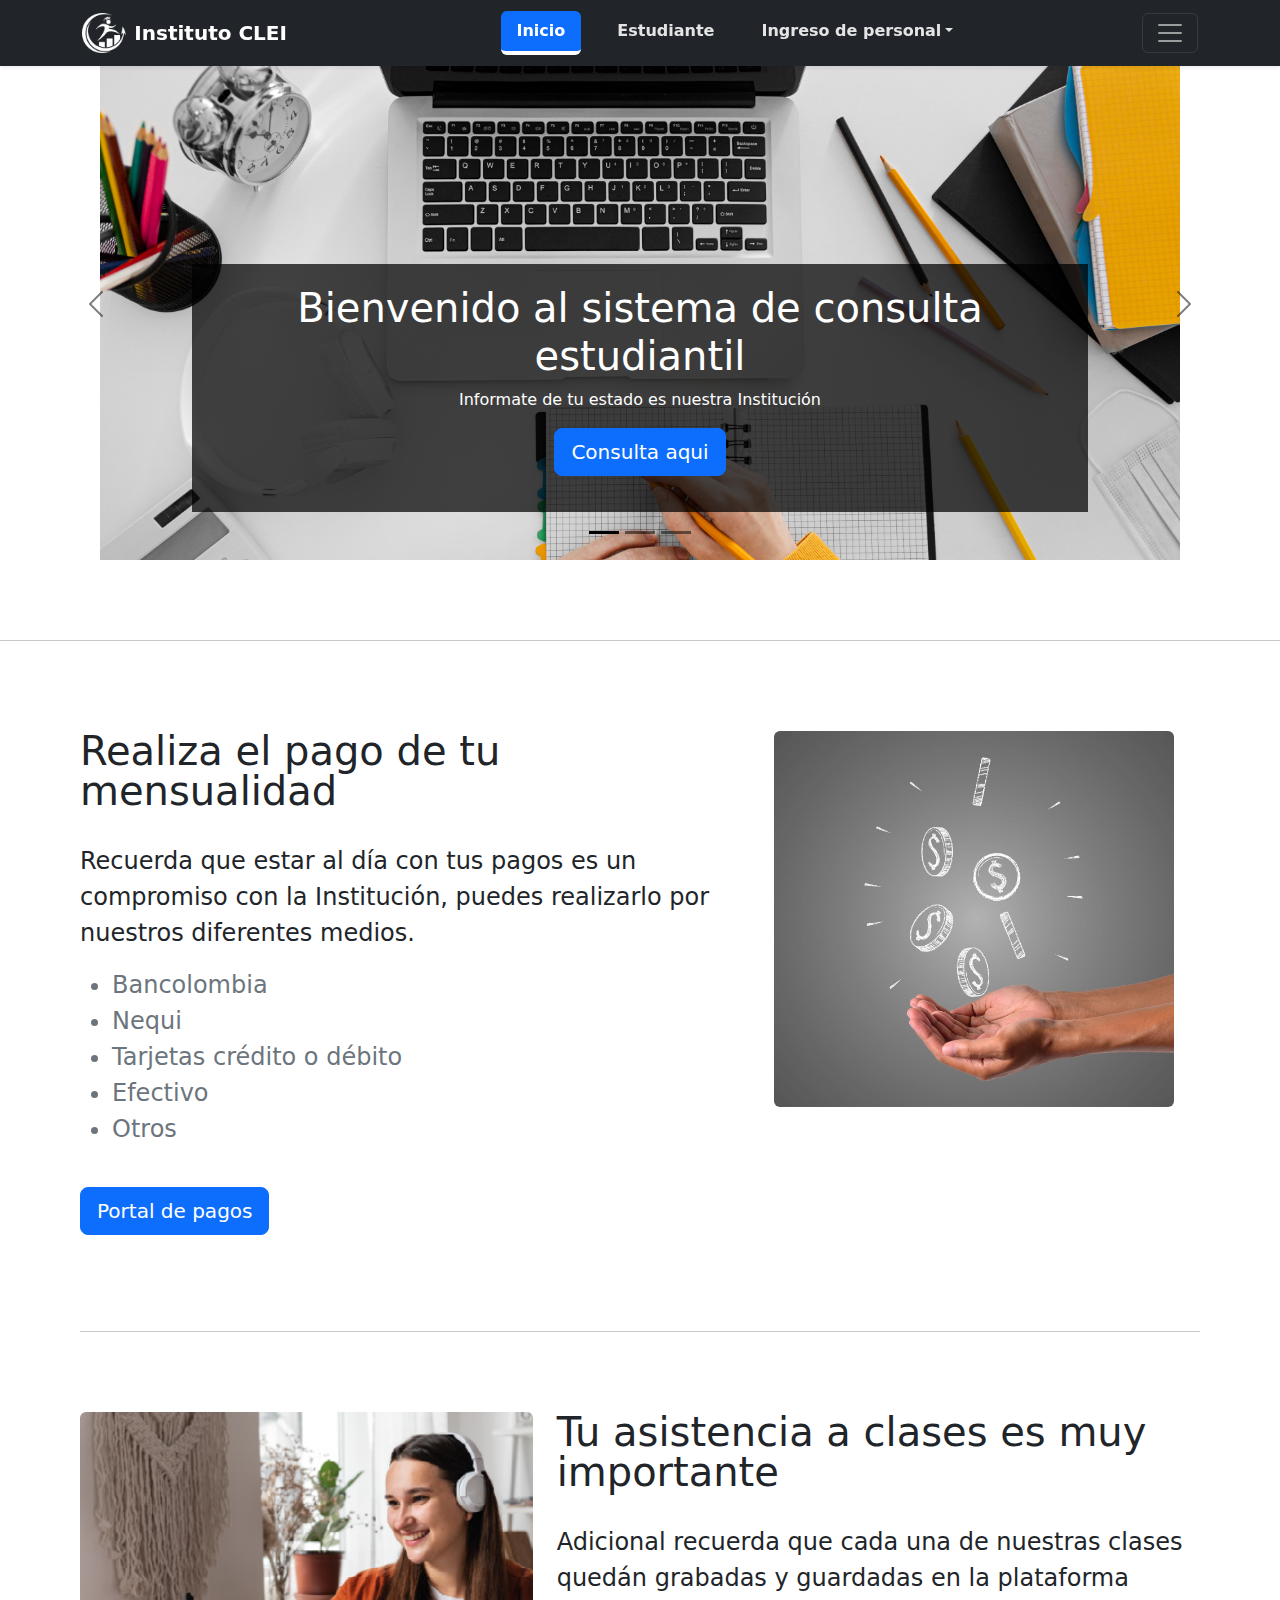
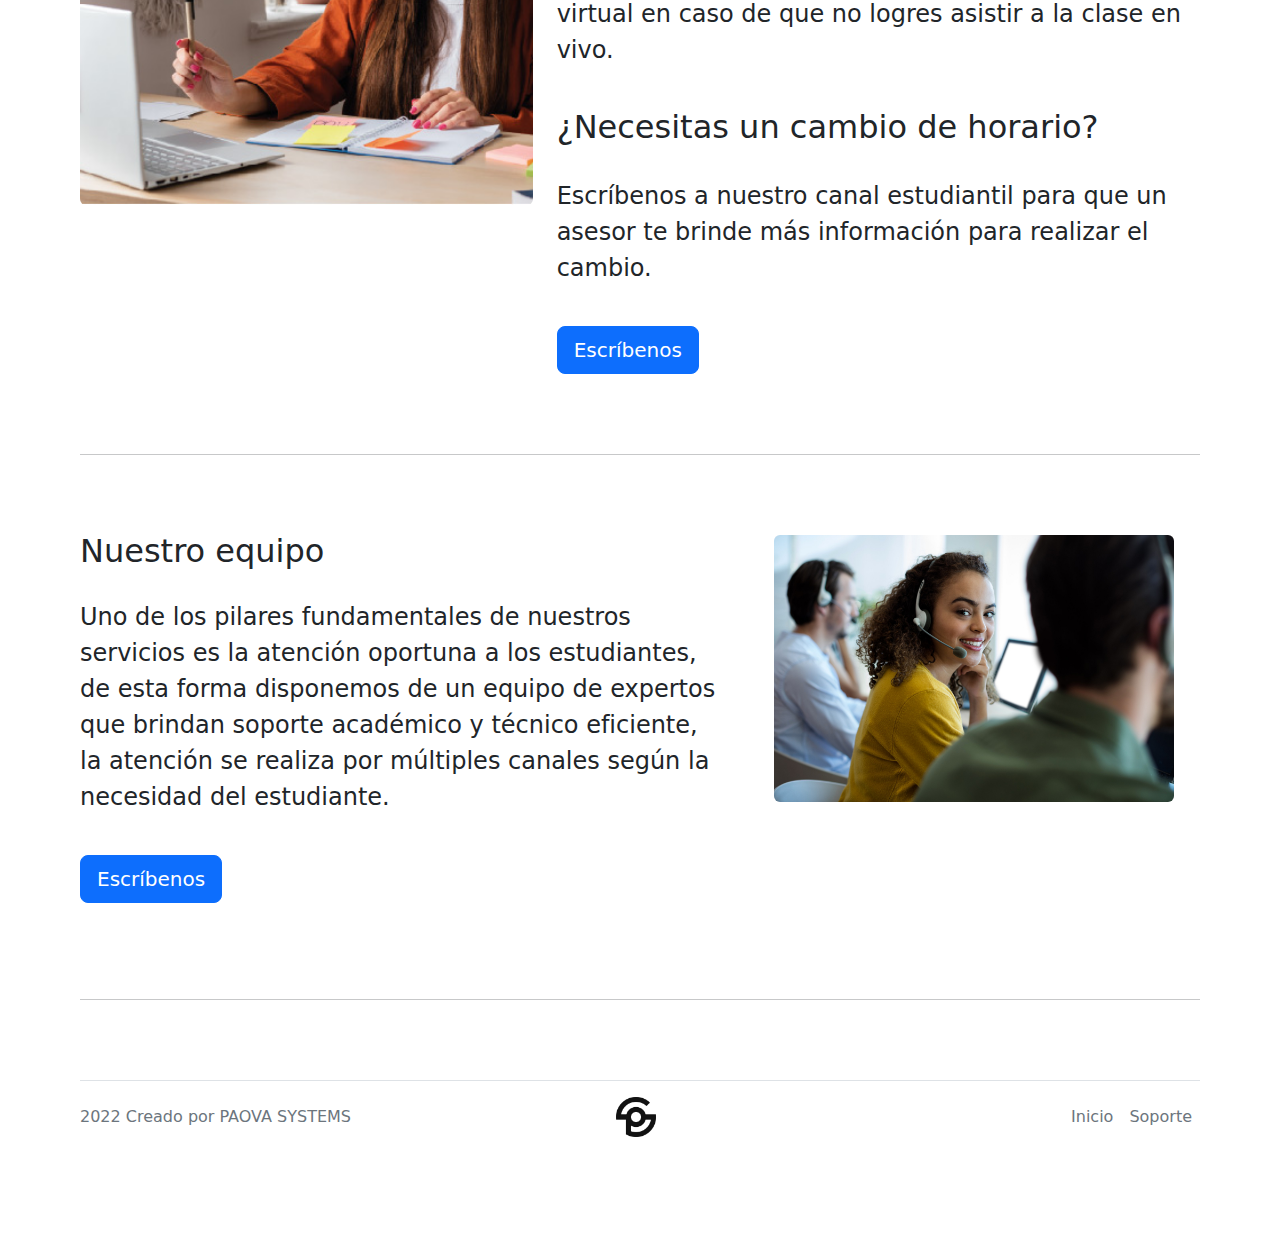
==== index.html @ 377b8113 "Hasta este punto el proyecto ya tiene todos los front-end, y la consulta" ====
<!DOCTYPE html>
<html lang="es" class="h-100 ">
<head>
  <meta charset="UTF-8">

  <meta http-equiv="X-UA-Compatible" content="IE=edge">
  <meta name="viewport" content="width=device-width, initial-scale=1.0">

  <title>Inicio</title>

  <!-- Esto es bootstrap -->
  <link rel="stylesheet" href="plugins/bootstrap/css/bootstrap.min.css">
  <script src="plugins/bootstrap/js/bootstrap.bundle.js"></script>

  <!-- Este es mi estilo -->
  <link rel="stylesheet" href="paginas/styles/mainstyles.css">

</head>

<body>

  <!-- MENÚ -->
  <header>

    <!-- Narvar desplegable al dar click y contenido-->
    <div id="navbarHeader" class="collapse bg-dark">
      <div class="container">
        <div class="row">
          <div class="col-sm-8 col-md-7 py-4">
            <h4 class="text-white">Acercar de nosotros</h4>
            <p class="text-muted">Somos una institución que facilita soluciones educativas tanto para personas como para colegios y otras instituciones; nos enfocamos en facilitar procesos educativos y brindar cursos de preparación especializados.</p>
          </div>
          <div class="col-sm-4 offset-md-1 py-4">
            <h4 class="text-white">Contactanos</h4>
            <ul class="list-unstyled">
              <li><a href="#" class="text-white">WhatsApp</a></li>
              <li><a href="#" class="text-white">Vísitanos en Facebook</a></li>
              <li><a href="#" class="text-white">Correo</a></li>
            </ul>
          </div>
        </div>
      </div>
    </div> 

    <!-- Narvar botones de los modulos de inicio, estidiante e ingreso a personal -->
    <div class="navbar fixed-top navbar-dark bg-dark shadow-sm">
      <div class="container">
        <!-- logo en el narvar -->
        <a href="index.html" class="navbar-brand d-flex align-items-center">
          <img src="media/logo/logoinstitutoclei.png"  class="me-2" wsidth="40" height="40">
          <strong>Instituto CLEI</strong>
        </a>
        <nav class="fw-bold nav nav-masthead nav-pills nav-fill justify-content-center float-md-end">
          <ul class="nav nav-pills">
            <!-- Boton de inicio -->
            <a class="nav-link active" aria-current="page"  style="margin-left: 20px"  href="index.html">Inicio</a>
            <!-- Boton de Estudiante -->
            <a class="nav-link" style="margin-left: 20px" href="paginas/consultaestudiante.html">Estudiante</a>
            <!-- desplegable de ingreso "Empleado" o "Administrador" -->
            <li class="nav-item dropdown">
              <a class="nav-link dropdown-toggle" data-bs-toggle="dropdown"  style="margin-left: 10px" href="#" role="button" aria-expanded="false">Ingreso de personal</a>
              <ul class="dropdown-menu">
                <li ><a class="dropdown-item" href="paginas/empleado.html">Empleado</a></li>
                <li><a class="dropdown-item" href="paginas/administrador.html">Administrador</a></li>
              </ul>
            </li> 
          </ul>
        </nav>
        <button class="navbar-toggler " type="button" data-bs-toggle="collapse" data-bs-target="#navbarHeader" aria-controls="navbarHeader" aria-expanded="false" aria-label="Toggle navigation">
          <span class="navbar-toggler-icon"></span>
        </button>
      </div>      
    </div>
  </header>

  <!--CONTENIDO DE LA PÁGINA PRINCIPAL "INICIO"" -->
  <main>

    <!-- Carousel de imagenes -->
    <div id="carouselExampleDark" class="carousel carousel-dark slide"   data-bs-touch="false">
      <!-- Indicadores de en cual diapositiva estoy -->
      <div class="carousel-indicators">
        <button type="button" data-bs-target="#carouselExampleDark" data-bs-slide-to="0" class="active" aria-current="true" aria-label="Slide 1"></button>
        <button type="button" data-bs-target="#carouselExampleDark" data-bs-slide-to="1" aria-label="Slide 2"></button>
        <button type="button" data-bs-target="#carouselExampleDark" data-bs-slide-to="2" aria-label="Slide 3"></button>
      </div>
      <!-- Contenido y dipositivas-->
      <div class="carousel-inner">
        <!-- Se define la diapositiva que aparece al iniciar "Consulta de esudiante" -->
        <div class="carousel-item active" >
          <img src="media/imagenes/diapositiva1.jpg" class="d-block w-100" alt="diapositiva1" style="padding: 0px 100px ;">
          <div class="container">
            <div class="text-white carousel-caption text-start;">
              <h1 >Bienvenido al sistema de consulta estudiantil</h1>
              <p>Informate de tu estado es nuestra Institución</p>
              <p ><a class="btn btn-lg btn-primary" href="paginas/consultaestudiante.html">Consulta aqui</a></p>
            </div>
          </div>
        </div>
        <!-- Contenido diapositiva 2 "Más información de la Institución" -->
        <div class="carousel-item">
          <img src="media/imagenes/diapositiva2.jpg" class="d-block w-100" alt="diapositiva2" style="padding: 0px 100px ;">
          <div class="container">
            <div class="text-white carousel-caption text-start text-center" style="padding: 40px;">
              <h1>Insitituto CLEI</h1>
              <p>Somos una institución que facilita soluciones educativas tanto para personas como para colegios y otras instituciones; nos enfocamos en facilitar procesos educativos y brindar cursos de preparación especializados.</p>
              <p><a class="btn btn-lg btn-primary" href="https://institutoclei.com/">Visita nuestar página Web</a></p>
            </div>
          </div>
        </div>
        <!-- Contenido diapositiva 3 "Asesor" -->
        <div class="carousel-item">
          <img src="media/imagenes/diapositiva3.jpg" class="d-block w-100" alt="diapositiva3" style="padding: 0px 100px ;"  >
          <div class="text-white carousel-caption d-none d-md-block">
            <h1>Asesores expertos</h1>
            <p>Contactanos si tienes dudas o inquietudes</p>          
            <p><a class="btn btn-lg btn-primary" href="#">Contactanos</a></p>
          </div>
        </div>
      </div>

      <!-- Boton a la anterior diapositiva y con tooltip-->
      <button class="carousel-control-prev" type="button" data-bs-target="#carouselExampleDark" data-bs-slide="prev" data-toggle="tooltip" title="Anterior">   
        <span class="carousel-control-prev-icon" aria-hidden="true"></span>
        <span class="visually-hidden">Anterior</span>   
      </button>
      <!-- Boton a la siguiente diapositiva y con tooltip-->
      <button class="carousel-control-next" type="button" data-bs-target="#carouselExampleDark" data-bs-slide="next" data-toggle="tooltip" title="Siguiente">
        <span class="carousel-control-next-icon" aria-hidden="true"></span>
        <span class="visually-hidden">Siguiente</span>
      </button>
    </div>

    <!-- Linea de separación de contenido visible con estilo -->
    <hr class="featurette-divider">
  
    <!-- CONTENIDO COMERCIAL -->
    <!-- Centra el contenido de la página -->
    <div class="container-fluid marketing" style="padding: 10px 80px  10px 80px">  
    
      <!-- Primer bloque de información "Portal de pagos"  -->
      <div class="row featurette">
        
        <div class="col-md-7 order-md-1">
          <h1 class="featurette-heading fw-normal lh-1"> Realiza el pago de tu mensualidad</h1><br>
          <p class="lead fs-4">Recuerda que estar al día con tus pagos es un compromiso con la Institución, puedes realizarlo por nuestros diferentes medios.</p>
          <ul class="text-muted fs-4" >
            <li>Bancolombia</li>
            <li>Nequi</li>
            <li>Tarjetas crédito o débito</li>
            <li>Efectivo</li>
            <li>Otros</li>
          </ul>
          <br>
          <a type="button" class="btn btn-primary  btn-lg" href="https://institutoclei.com/pagos">Portal de pagos</a></p>
        </div>
        <!-- Imagen que completa el bloque de información 1 -->
        <div class="col-md-5 order-md-1">
          <img src="media/imagenes/portaldepagos1.jpg" class="rounded mx-auto d-block bd-placeholder-img bd-placeholder-img-lg featurette-image img-fluid mx-auto" width="400" height="400" role="img"  alt="Asesores">
        </div>
      </div>

      <!-- Linea de separación visible con estilo -->
      <hr class="featurette-divider">
    
      <!-- Segundo bloque de información "Asistencia a clases"  -->
      <div class="row featurette">
        <div class="col-md-7 order-md-2"  >
          <h1 class="featurette-heading fw-normal lh-1">Tu asistencia a clases es muy importante </h1> <br>
          <p class="lead fs-4">Adicional recuerda que cada una de nuestras clases quedán grabadas y guardadas en la plataforma virtual en caso de que no logres asistir a la clase en vivo.</p>
          <br>
          <h2 class="fw-normal">¿Necesitas un cambio de horario?</h2> <br>
          <p class="lead fs-4">Escríbenos a nuestro canal estudiantil para que un asesor te brinde más información para realizar el cambio.</p> <br>
          <button type="button" class="btn btn-primary  btn-lg">Escríbenos</button>
        </div>
        <!-- Imagen que completa el bloque de información 2 -->
        <div class="col-md-5 order-md-1">
          <img src="media/imagenes/asistenciaaclases.jpg" class="rounded mx-auto d-block bd-placeholder-img bd-placeholder-img-lg featurette-image img-fluid mx-auto" width="500" height="500" role="img"  alt="Virtualidad">
        </div>
      </div>

      <!-- Linea de separación visible con estilo -->
      <hr class="featurette-divider">

      <!-- Tercer bloque de información "Portal de pagos"  -->
      <div class="row featurette">
        <div class="col-md-7">
          <h2 class="featurette-heading fw-normal lh-1">Nuestro equipo</h2><br>
          <p class="lead fs-4">Uno de los pilares fundamentales de nuestros servicios es la atención oportuna a los estudiantes, de esta forma disponemos de un equipo de expertos que brindan soporte académico y técnico eficiente, la atención se realiza por múltiples canales según la necesidad del estudiante.</p><br>
          <p><a class="btn btn-primary btn-lg" href="https://api.whatsapp.com/send?phone=573117206123&text=Buen+d%C3%ADa,+necesito+informaci%C3%B3n+de+los+programas+educativos.&utm_source=webpage">Escríbenos</a></p>
        </div>
        <!-- Imagen que completa el bloque de información 3 -->
        <div class="col-md-5 order-md-1">
          <img src="media/imagenes/asesores.jpg" class="rounded mx-auto d-block bd-placeholder-img bd-placeholder-img-lg featurette-image img-fluid mx-auto" width="400" height="400" role="img"  alt="Asesores">
        </div>
      </div>

      <!-- Linea de separación visible con estilo -->
      <hr class="featurette-divider">

      <!-- Footer -->
      <footer class="d-flex flex-wrap justify-content-between align-items-center py-3 my-4 border-top">
        <p class="col-md-4 mb-0 text-muted"> 2022 Creado por PAOVA SYSTEMS</p>
        <!-- Logo de PAOVA SYSTEM -->
        <a href="index.html" class="col-md-4 d-flex align-items-center justify-content-center mb-3 mb-md-0 me-md-auto link-dark text-decoration-none">
          <img src="media/logo/logopaovadark.png" class="bi me-2" width="40" height="40"><use xlink:href="#bootstrap"/></svg>
        </a>
        <!-- boton para regresar al inicio u direccionar a el WhatsApp estudiantil de la Insitución -->
        <ul class="nav col-md-4 justify-content-end">
          <li class="nav-item"><a href="index.html" class="nav-link px-2 text-muted">Inicio</a></li>
          <li class="nav-item"><a href="#" class="nav-link px-2 text-muted">Soporte</a></li>
        </ul>
      </footer>
    </div>
  </main>

</body>
</html>
---- paginas/styles/mainstyles.css ----
body {
  padding-top: 3rem;
  padding-bottom: 3rem;
}

/* linea de separación de contenido */
.b-example-divider {
  height: 3rem;
  background-color: rgba(0, 0, 0, .1);
  border: solid rgba(0, 0, 0, .15);
  border-width: 1px 0;
  box-shadow: inset 0 .5em 1.5em rgba(0, 0, 0, .1), inset 0 .125em .5em rgba(0, 0, 0, .15);
}

.b-example-vr {
  flex-shrink: 0;
  width: 1.5rem;
  height: 100vh;
}


.nav-scroller {
  position: relative;
  z-index: 2;
  height: 2.75rem;
  overflow-y: hidden;
}

.nav-scroller .nav {
  display: flex;
  flex-wrap: nowrap;
  padding-bottom: 1rem;
  margin-top: -1px;
  overflow-x: auto;
  text-align: center;
  white-space: nowrap;
  -webkit-overflow-scrolling: touch;
}


/* PERSONALIZACIÓN EL CARRUSEL*/

/*Clase base de carrusel */
.carousel {
  margin-bottom: 4rem;
}
/* Desde el posicionamiento de la imagen, necesitamos ayudar con el pie de foto.*/
.carousel-caption {
  background-color: rgba(0, 0, 0, 0.719);
  bottom: 3rem;
  z-index: 10;
}

/*Declarar alturas debido al posicionamiento del elemento img*/
.carousel-item {
  height: 32rem;
}

.carousel-inner {
  position: relative;
  width: 100%;
  overflow: hidden;
  height: max-content;
}


/* CONTENIDO COMERCIAL*/

/*Alinear al centro el texto dentro de las tres columnas debajo del carrusel */
.marketing .col-lg-4 {
  margin-bottom: 1.5rem;
  text-align: center;
}
.marketing .col-lg-4 p {
  margin-right: .75rem;
  margin-left: .75rem;
}

.featurette-divider {
  margin: 5rem 0; /* Espacio hacia fuera <hr> */
}


/* RESPONSIV CSS
-------------------------------------------------- */

.nav-masthead .nav-link {
  color: rgba(255, 255, 255, 0.877);
  border-bottom: .25rem solid transparent;
}

/* Color de linea debajo del boton del modulo en el que pongo el mouse */
.nav-masthead .nav-link:hover,
.nav-masthead .nav-link:focus {
  border-bottom-color: rgba(255, 255, 255, .25);
}

.nav-masthead .nav-link + .nav-link {
  margin-left: 8rem;
}
/* Color de linea debajo del boton del modulo en el que estoy */
.nav-masthead .active {
  color: #fff;
  border-bottom-color: #fff;
}



/* LOGIN */

.form-signin {
  max-width: 500px;
  padding: 15px;
}

.p-4 {
  padding: 3rem!important;
}

.form-signin .form-floating:focus-within {
  z-index: 2;
}

.form-signin input[type="email"] {
  margin-bottom: -1px;
  border-bottom-right-radius: 0;
  border-bottom-left-radius: 0;
}

.form-signin input[type="password"] {
  margin-bottom: 50px;
  border-top-left-radius: 0;
  border-top-right-radius: 0;
}
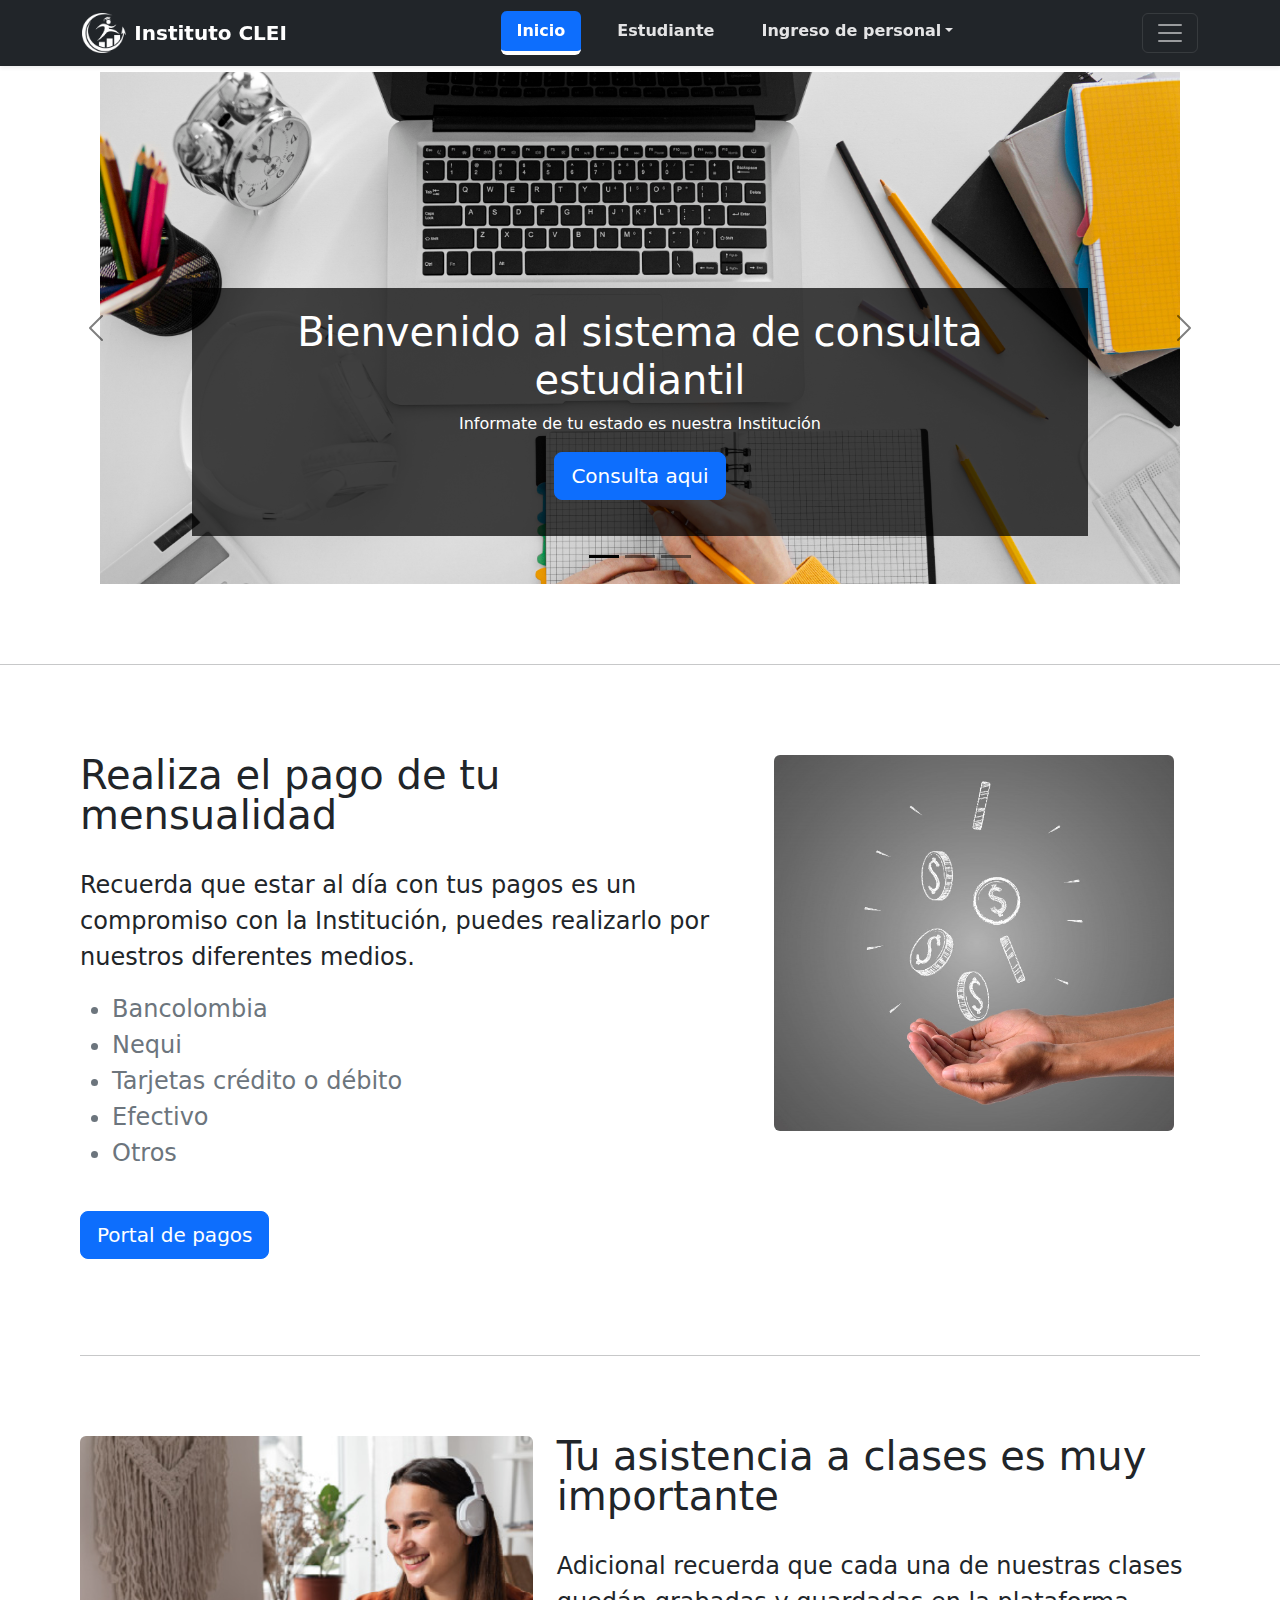
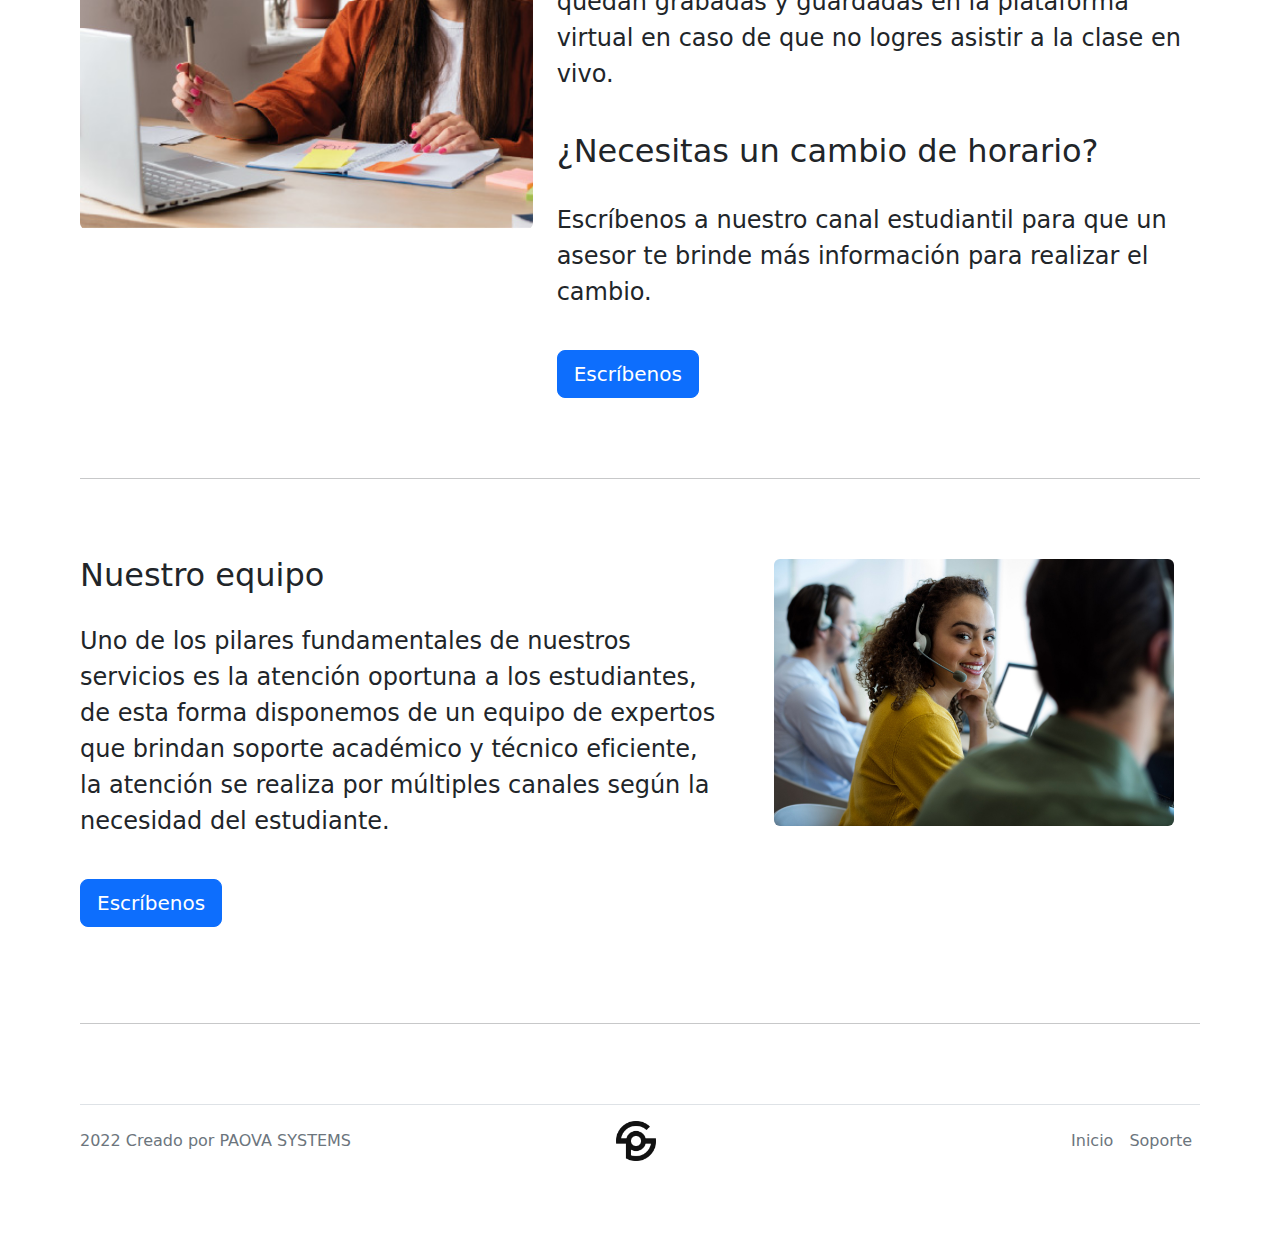
==== commit 6bf26ebe: "Se realizó las dos primeras pates de la CRUD (Crear y Modificar)" ====
--- a/index.html
+++ b/index.html
@@ -22,7 +22,10 @@
 
   <!-- MENÚ -->
   <header>
-
+<<<<<<< HEAD
+=======
+
+>>>>>>> main
     <!-- Narvar desplegable al dar click y contenido-->
     <div id="navbarHeader" class="collapse bg-dark">
       <div class="container">
@@ -56,7 +59,7 @@
             <!-- Boton de inicio -->
             <a class="nav-link active" aria-current="page"  style="margin-left: 20px"  href="index.html">Inicio</a>
             <!-- Boton de Estudiante -->
-            <a class="nav-link" style="margin-left: 20px" href="paginas/consultaestudiante.html">Estudiante</a>
+            <a class="nav-link" style="margin-left: 20px" href="paginas/consultaestudiante.php">Estudiante</a>
             <!-- desplegable de ingreso "Empleado" o "Administrador" -->
             <li class="nav-item dropdown">
               <a class="nav-link dropdown-toggle" data-bs-toggle="dropdown"  style="margin-left: 10px" href="#" role="button" aria-expanded="false">Ingreso de personal</a>
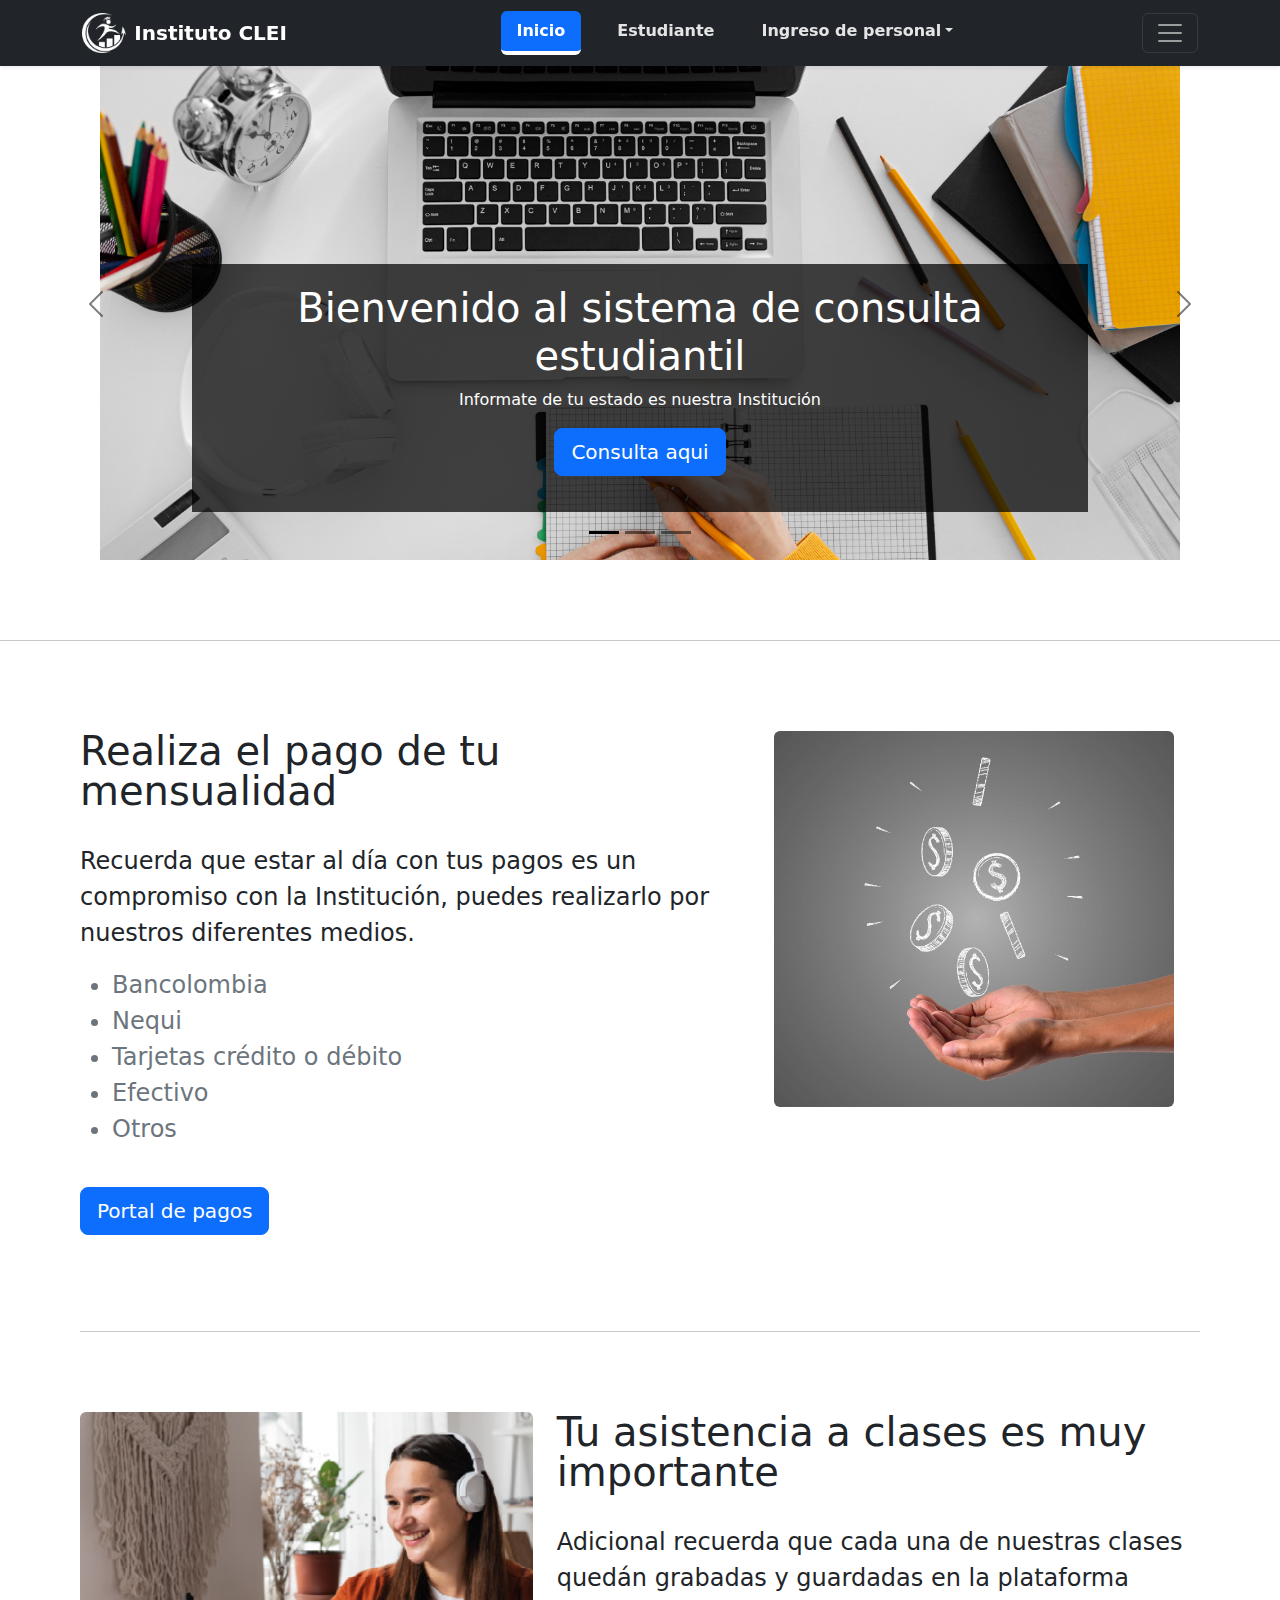
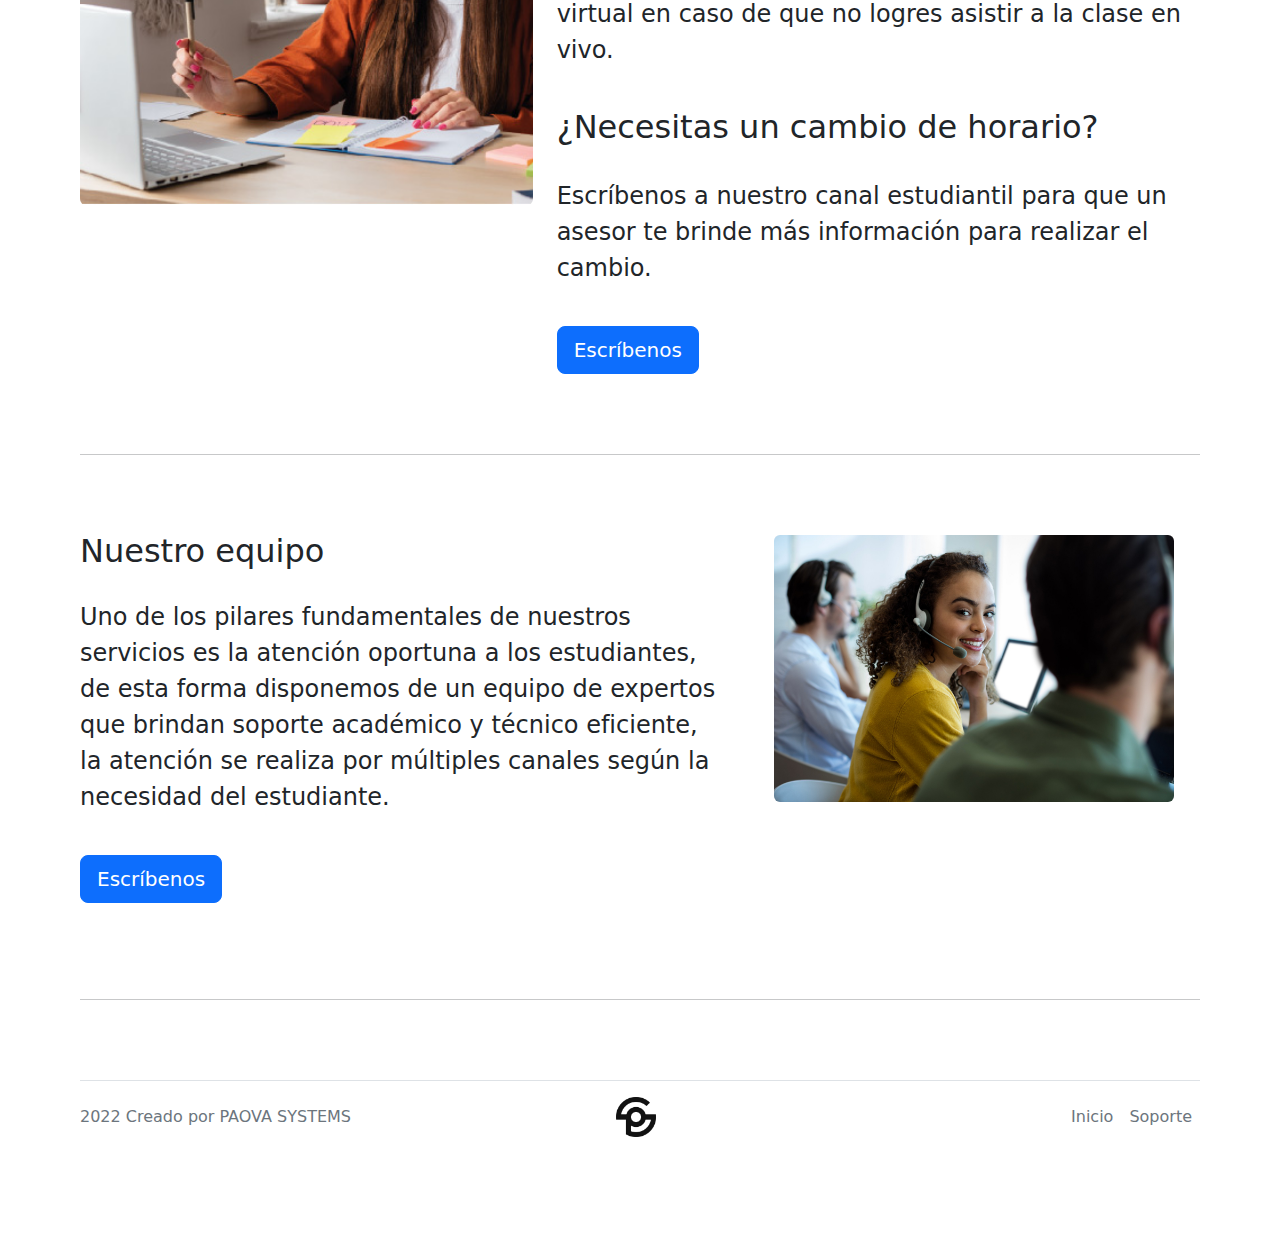
==== commit 7f2d3946: "Base de datos agregada" ====
--- a/index.html
+++ b/index.html
@@ -22,10 +22,6 @@
 
   <!-- MENÚ -->
   <header>
-<<<<<<< HEAD
-=======
-
->>>>>>> main
     <!-- Narvar desplegable al dar click y contenido-->
     <div id="navbarHeader" class="collapse bg-dark">
       <div class="container">
@@ -97,7 +93,7 @@
             <div class="text-white carousel-caption text-start;">
               <h1 >Bienvenido al sistema de consulta estudiantil</h1>
               <p>Informate de tu estado es nuestra Institución</p>
-              <p ><a class="btn btn-lg btn-primary" href="paginas/consultaestudiante.html">Consulta aqui</a></p>
+              <p ><a class="btn btn-lg btn-primary" href="paginas/consultaestudiante.php">Consulta aqui</a></p>
             </div>
           </div>
         </div>
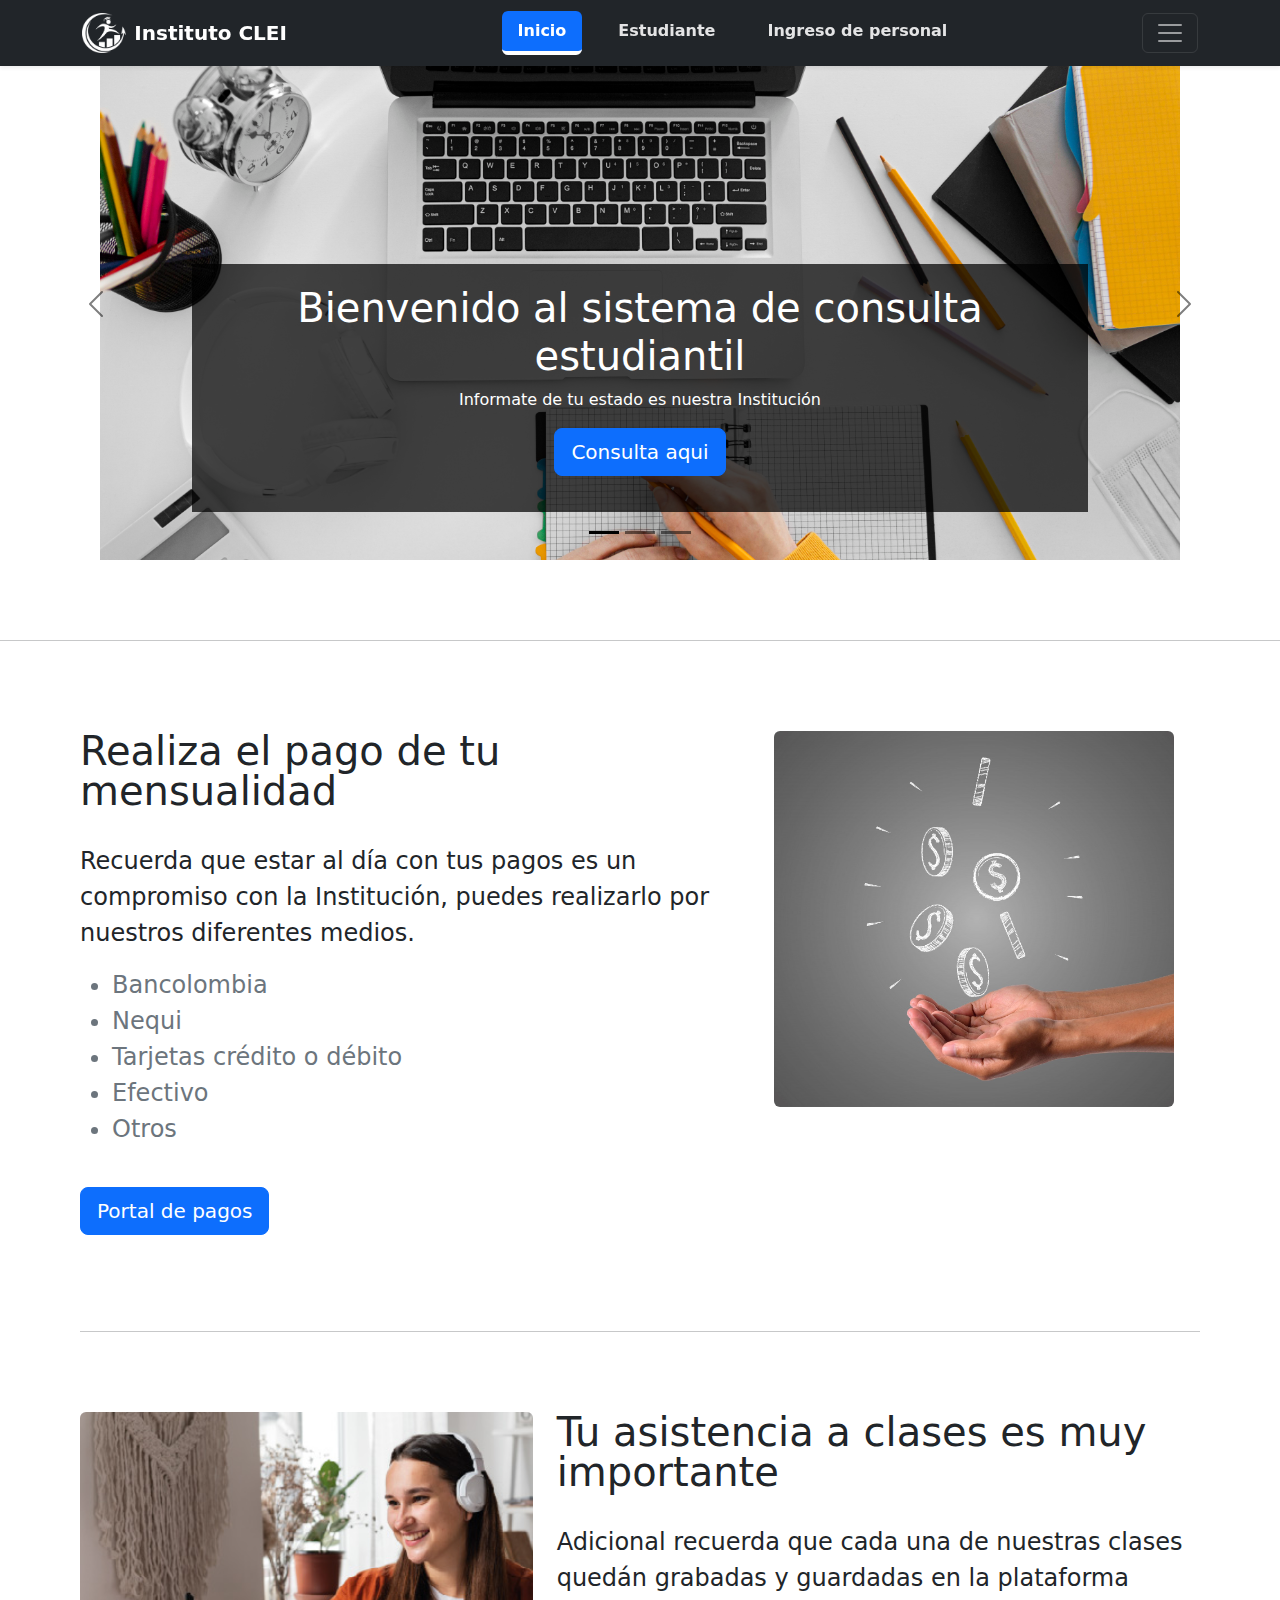
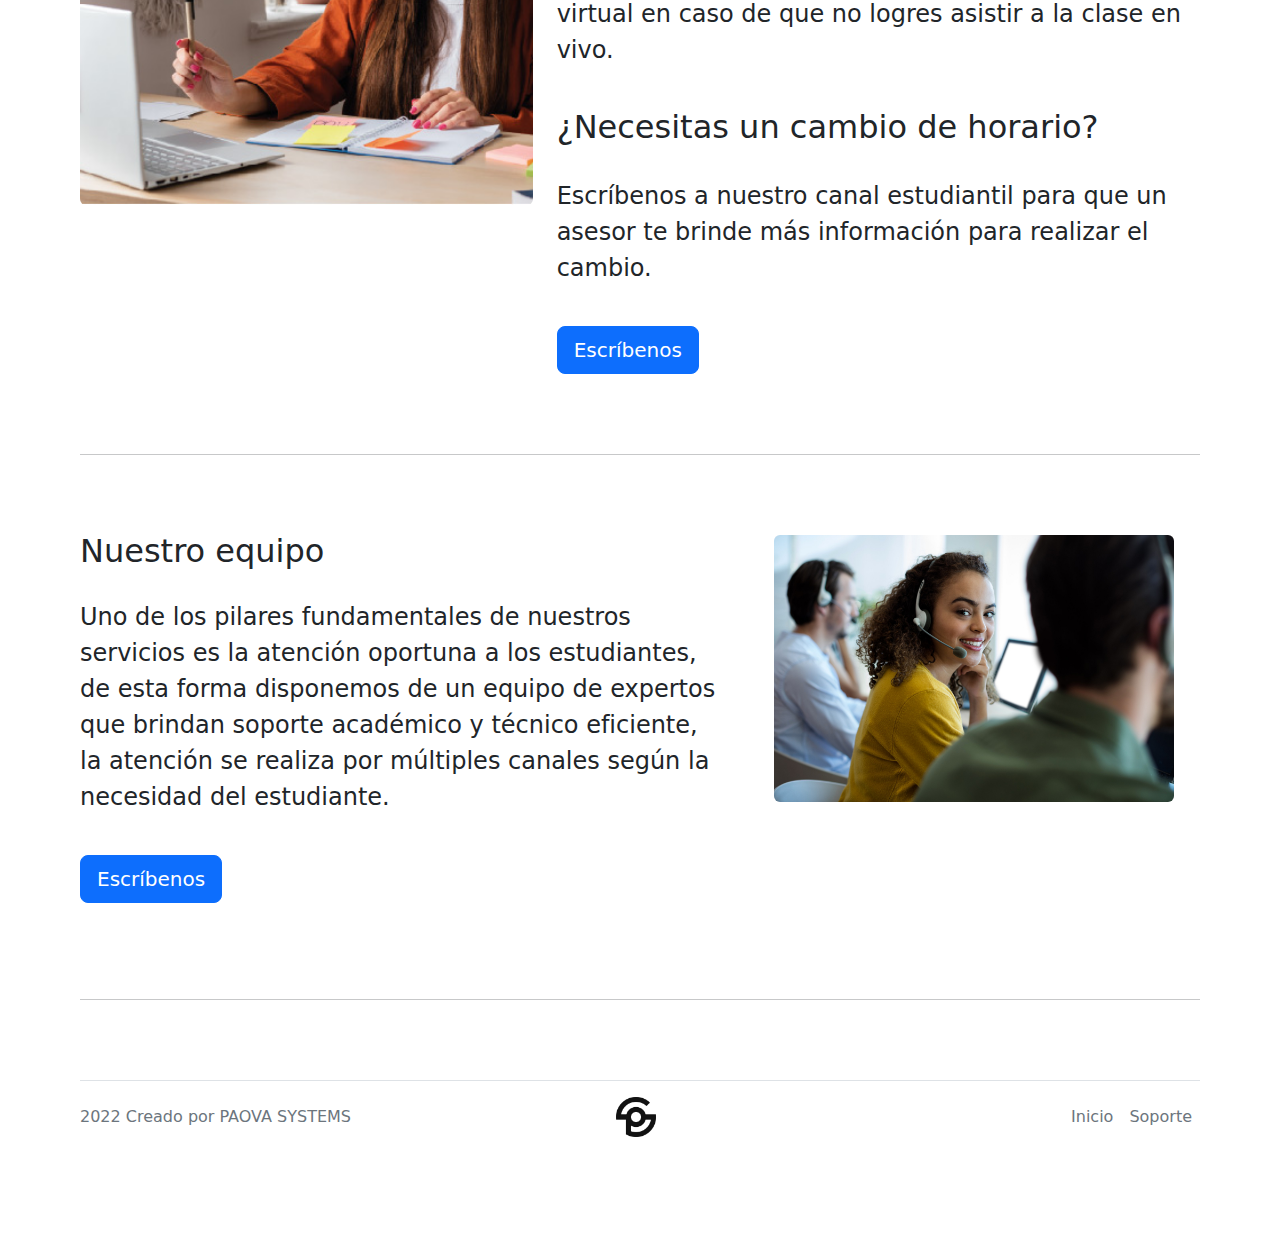
==== commit d4f57b01: "redirecciones modificadas a .php" ====
--- a/index.html
+++ b/index.html
@@ -56,14 +56,8 @@
             <a class="nav-link active" aria-current="page"  style="margin-left: 20px"  href="index.html">Inicio</a>
             <!-- Boton de Estudiante -->
             <a class="nav-link" style="margin-left: 20px" href="paginas/consultaestudiante.php">Estudiante</a>
-            <!-- desplegable de ingreso "Empleado" o "Administrador" -->
-            <li class="nav-item dropdown">
-              <a class="nav-link dropdown-toggle" data-bs-toggle="dropdown"  style="margin-left: 10px" href="#" role="button" aria-expanded="false">Ingreso de personal</a>
-              <ul class="dropdown-menu">
-                <li ><a class="dropdown-item" href="paginas/empleado.html">Empleado</a></li>
-                <li><a class="dropdown-item" href="paginas/administrador.html">Administrador</a></li>
-              </ul>
-            </li> 
+            <!-- Boton de ingreso al sistema -->
+            <a class="nav-link" style="margin-left: 20px" href="paginas/empleado.php">Ingreso de personal</a>
           </ul>
         </nav>
         <button class="navbar-toggler " type="button" data-bs-toggle="collapse" data-bs-target="#navbarHeader" aria-controls="navbarHeader" aria-expanded="false" aria-label="Toggle navigation">
